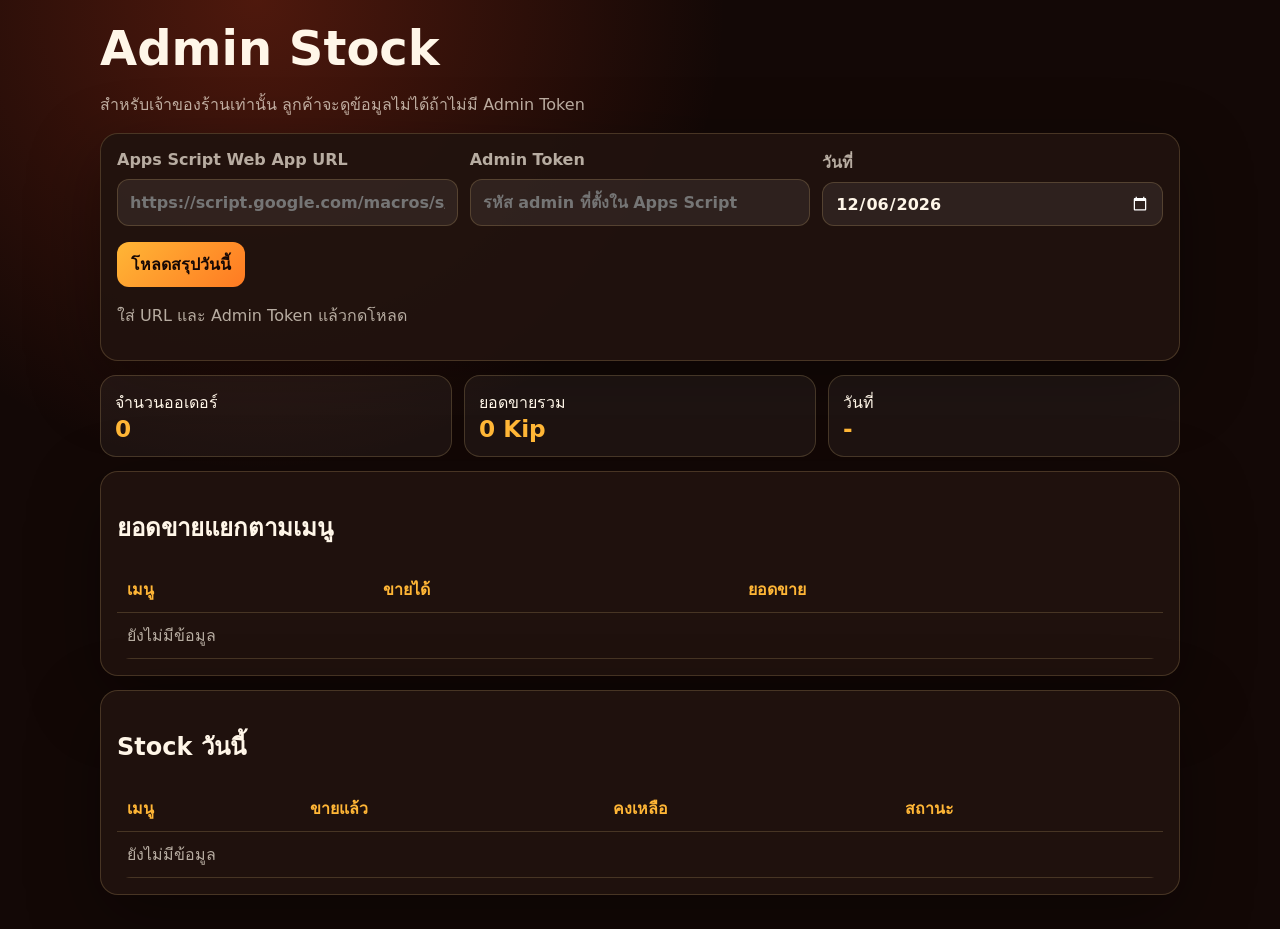
==== admin.html @ 64526e3b "Add files via upload" ====
<!doctype html>
<html lang="th">
<head>
  <meta charset="utf-8" />
  <meta name="viewport" content="width=device-width, initial-scale=1" />
  <title>Admin Stock | ໄຟໄໝ້ຄົວ</title>
  <style>
    :root {
      color-scheme: dark;
      --bg: #130806;
      --panel: #21130f;
      --line: rgba(255, 214, 138, .18);
      --text: #fff6e8;
      --muted: rgba(255, 246, 232, .68);
      --accent: #ffb636;
      --good: #77e59a;
      --bad: #ff8c76;
    }
    * { box-sizing: border-box; }
    body {
      margin: 0;
      font-family: "Noto Sans Thai", system-ui, sans-serif;
      background: radial-gradient(circle at 20% 0%, rgba(232,67,31,.28), transparent 34%), var(--bg);
      color: var(--text);
      padding: 20px;
    }
    main { width: min(1080px, 100%); margin: 0 auto; }
    h1 { margin: 0 0 6px; font-size: clamp(1.8rem, 5vw, 3rem); }
    p { color: var(--muted); }
    .panel {
      border: 1px solid var(--line);
      border-radius: 18px;
      background: rgba(33, 19, 15, .92);
      padding: 16px;
      margin: 14px 0;
      box-shadow: 0 22px 70px rgba(0,0,0,.36);
    }
    .grid { display: grid; grid-template-columns: repeat(3, 1fr); gap: 12px; }
    label { display: grid; gap: 7px; color: var(--muted); font-weight: 800; }
    input {
      min-height: 44px;
      border: 1px solid var(--line);
      border-radius: 12px;
      background: rgba(255,255,255,.07);
      color: var(--text);
      padding: 10px 12px;
      font: inherit;
    }
    button {
      min-height: 44px;
      border: 0;
      border-radius: 12px;
      background: linear-gradient(135deg, var(--accent), #ff7a22);
      color: #170805;
      font: inherit;
      font-weight: 1000;
      cursor: pointer;
      padding: 10px 14px;
    }
    .stats { display: grid; grid-template-columns: repeat(3, 1fr); gap: 12px; }
    .stat { border: 1px solid var(--line); border-radius: 16px; padding: 14px; background: rgba(255,255,255,.05); }
    .stat strong { display: block; color: var(--accent); font-size: 1.45rem; }
    table { width: 100%; border-collapse: collapse; overflow: hidden; border-radius: 14px; }
    th, td { border-bottom: 1px solid var(--line); padding: 10px; text-align: left; }
    th { color: var(--accent); }
    .ok { color: var(--good); font-weight: 900; }
    .bad { color: var(--bad); font-weight: 900; }
    .muted { color: var(--muted); }
    @media (max-width: 760px) {
      body { padding: 12px; }
      .grid, .stats { grid-template-columns: 1fr; }
      table { font-size: .88rem; }
    }
  </style>
</head>
<body>
  <main>
    <h1>Admin Stock</h1>
    <p>สำหรับเจ้าของร้านเท่านั้น ลูกค้าจะดูข้อมูลไม่ได้ถ้าไม่มี Admin Token</p>

    <section class="panel">
      <div class="grid">
        <label>Apps Script Web App URL
          <input id="apiUrl" placeholder="https://script.google.com/macros/s/..." />
        </label>
        <label>Admin Token
          <input id="adminToken" type="password" placeholder="รหัส admin ที่ตั้งใน Apps Script" />
        </label>
        <label>วันที่
          <input id="dateInput" type="date" />
        </label>
      </div>
      <p><button id="loadBtn" type="button">โหลดสรุปวันนี้</button></p>
      <p id="status" class="muted">ใส่ URL และ Admin Token แล้วกดโหลด</p>
    </section>

    <section class="stats">
      <div class="stat"><span>จำนวนออเดอร์</span><strong id="orderCount">0</strong></div>
      <div class="stat"><span>ยอดขายรวม</span><strong id="totalKip">0 Kip</strong></div>
      <div class="stat"><span>วันที่</span><strong id="summaryDate">-</strong></div>
    </section>

    <section class="panel">
      <h2>ยอดขายแยกตามเมนู</h2>
      <table>
        <thead><tr><th>เมนู</th><th>ขายได้</th><th>ยอดขาย</th></tr></thead>
        <tbody id="salesRows"><tr><td colspan="3" class="muted">ยังไม่มีข้อมูล</td></tr></tbody>
      </table>
    </section>

    <section class="panel">
      <h2>Stock วันนี้</h2>
      <table>
        <thead><tr><th>เมนู</th><th>ขายแล้ว</th><th>คงเหลือ</th><th>สถานะ</th></tr></thead>
        <tbody id="stockRows"><tr><td colspan="4" class="muted">ยังไม่มีข้อมูล</td></tr></tbody>
      </table>
    </section>
  </main>

  <script>
    const $ = (selector) => document.querySelector(selector);
    const money = (value) => `${new Intl.NumberFormat("lo-LA").format(Number(value || 0))} Kip`;
    const today = new Date().toISOString().slice(0, 10);

    $("#apiUrl").value = localStorage.getItem("fmkAdminApiUrl") || "";
    $("#adminToken").value = localStorage.getItem("fmkAdminToken") || "";
    $("#dateInput").value = today;

    function rowsOrEmpty(rows, colspan) {
      return rows.length ? rows.join("") : `<tr><td colspan="${colspan}" class="muted">ยังไม่มีข้อมูล</td></tr>`;
    }

    async function loadSummary() {
      const apiUrl = $("#apiUrl").value.trim();
      const adminToken = $("#adminToken").value.trim();
      const date = $("#dateInput").value || today;
      if (!apiUrl || !adminToken) {
        $("#status").textContent = "กรุณาใส่ URL และ Admin Token";
        return;
      }

      localStorage.setItem("fmkAdminApiUrl", apiUrl);
      localStorage.setItem("fmkAdminToken", adminToken);
      $("#status").textContent = "กำลังโหลดข้อมูล...";

      try {
        const url = new URL(apiUrl);
        url.searchParams.set("action", "summary");
        url.searchParams.set("adminToken", adminToken);
        url.searchParams.set("date", date);
        url.searchParams.set("t", Date.now());
        const result = await fetch(url.toString(), { cache: "no-store" }).then(response => response.json());
        if (!result.ok) throw new Error(result.message || "โหลดข้อมูลไม่สำเร็จ");

        $("#orderCount").textContent = result.orderCount || 0;
        $("#totalKip").textContent = money(result.totalKip);
        $("#summaryDate").textContent = result.date || date;
        $("#salesRows").innerHTML = rowsOrEmpty((result.items || []).map(item => `
          <tr>
            <td>${item.name}</td>
            <td>${item.qty}</td>
            <td>${money(item.revenueKip)}</td>
          </tr>
        `), 3);

        $("#stockRows").innerHTML = rowsOrEmpty(Object.values(result.stock || {}).map(item => `
          <tr>
            <td>${item.name}</td>
            <td>${item.soldToday}</td>
            <td>${item.remaining}</td>
            <td class="${item.available ? "ok" : "bad"}">${item.available ? "เปิดขาย" : "ขายหมด/ปิดขาย"}</td>
          </tr>
        `), 4);

        $("#status").textContent = "โหลดข้อมูลสำเร็จ";
      } catch (error) {
        $("#status").textContent = error.message || "โหลดข้อมูลไม่สำเร็จ";
      }
    }

    $("#loadBtn").addEventListener("click", loadSummary);
  </script>
</body>
</html>
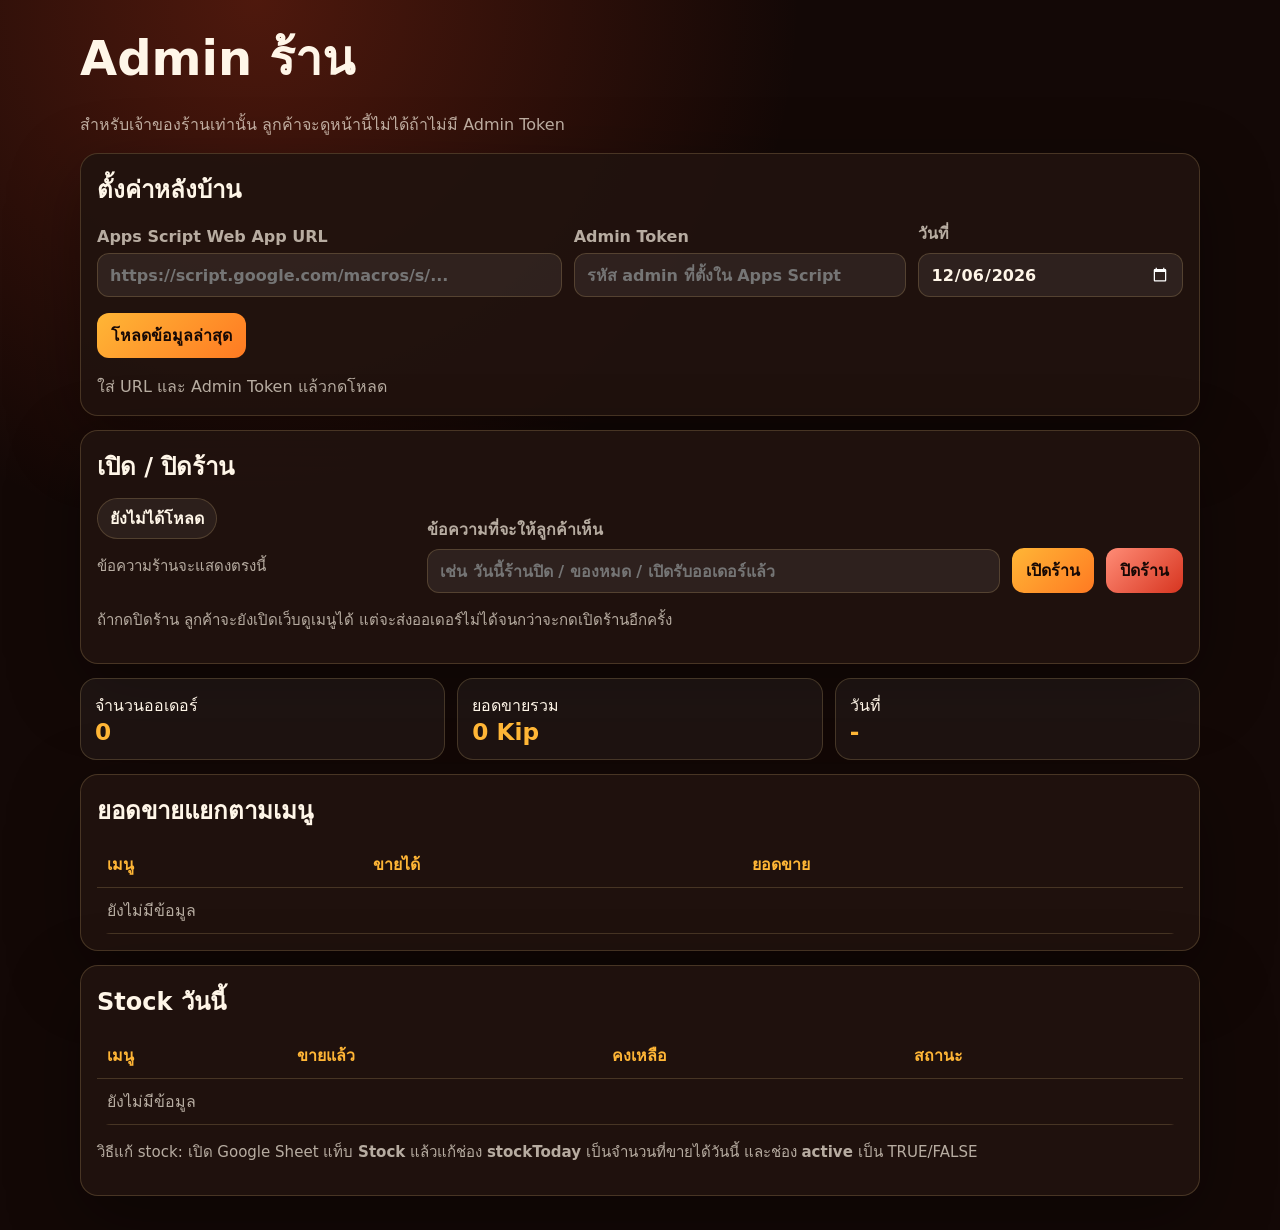
==== commit 5284feca: "Add files via upload" ====
--- a/admin.html
+++ b/admin.html
@@ -3,7 +3,7 @@
 <head>
   <meta charset="utf-8" />
   <meta name="viewport" content="width=device-width, initial-scale=1" />
-  <title>Admin Stock | ໄຟໄໝ້ຄົວ</title>
+  <title>Admin Stock | ไฟไหม้คัว</title>
   <style>
     :root {
       color-scheme: dark;
@@ -15,17 +15,19 @@
       --accent: #ffb636;
       --good: #77e59a;
       --bad: #ff8c76;
+      --blue: #8cc7ff;
     }
     * { box-sizing: border-box; }
     body {
       margin: 0;
-      font-family: "Noto Sans Thai", system-ui, sans-serif;
+      font-family: "Noto Sans Thai", "Noto Sans Lao", system-ui, sans-serif;
       background: radial-gradient(circle at 20% 0%, rgba(232,67,31,.28), transparent 34%), var(--bg);
       color: var(--text);
       padding: 20px;
     }
-    main { width: min(1080px, 100%); margin: 0 auto; }
+    main { width: min(1120px, 100%); margin: 0 auto; }
     h1 { margin: 0 0 6px; font-size: clamp(1.8rem, 5vw, 3rem); }
+    h2 { margin: 0 0 12px; }
     p { color: var(--muted); }
     .panel {
       border: 1px solid var(--line);
@@ -35,7 +37,8 @@
       margin: 14px 0;
       box-shadow: 0 22px 70px rgba(0,0,0,.36);
     }
-    .grid { display: grid; grid-template-columns: repeat(3, 1fr); gap: 12px; }
+    .grid { display: grid; grid-template-columns: 1.4fr 1fr .8fr; gap: 12px; align-items: end; }
+    .store-grid { display: grid; grid-template-columns: 1fr 1.8fr auto auto; gap: 12px; align-items: end; }
     label { display: grid; gap: 7px; color: var(--muted); font-weight: 800; }
     input {
       min-height: 44px;
@@ -45,6 +48,7 @@
       color: var(--text);
       padding: 10px 12px;
       font: inherit;
+      width: 100%;
     }
     button {
       min-height: 44px;
@@ -56,29 +60,58 @@
       font-weight: 1000;
       cursor: pointer;
       padding: 10px 14px;
-    }
+      white-space: nowrap;
+    }
+    button.secondary { background: rgba(255,255,255,.12); color: var(--text); border: 1px solid var(--line); }
+    button.danger { background: linear-gradient(135deg, #ff8c76, #d73520); color: #170805; }
+    .status-line { margin: 10px 0 0; }
+    .pill {
+      display: inline-flex;
+      align-items: center;
+      min-height: 36px;
+      border-radius: 999px;
+      padding: 7px 12px;
+      font-weight: 1000;
+      border: 1px solid var(--line);
+      background: rgba(255,255,255,.06);
+    }
+    .pill.open { color: var(--good); }
+    .pill.closed { color: var(--bad); }
     .stats { display: grid; grid-template-columns: repeat(3, 1fr); gap: 12px; }
     .stat { border: 1px solid var(--line); border-radius: 16px; padding: 14px; background: rgba(255,255,255,.05); }
     .stat strong { display: block; color: var(--accent); font-size: 1.45rem; }
     table { width: 100%; border-collapse: collapse; overflow: hidden; border-radius: 14px; }
-    th, td { border-bottom: 1px solid var(--line); padding: 10px; text-align: left; }
+    th, td { border-bottom: 1px solid var(--line); padding: 10px; text-align: left; vertical-align: top; }
     th { color: var(--accent); }
     .ok { color: var(--good); font-weight: 900; }
     .bad { color: var(--bad); font-weight: 900; }
     .muted { color: var(--muted); }
-    @media (max-width: 760px) {
+    .hint { font-size: .94rem; }
+    .sheet-link {
+      display: none;
+      width: fit-content;
+      margin-top: 10px;
+      color: var(--blue);
+      font-weight: 1000;
+      text-decoration: none;
+      border-bottom: 1px solid currentColor;
+    }
+    .sheet-link.is-visible { display: inline-flex; }
+    @media (max-width: 850px) {
       body { padding: 12px; }
-      .grid, .stats { grid-template-columns: 1fr; }
+      .grid, .store-grid, .stats { grid-template-columns: 1fr; }
       table { font-size: .88rem; }
+      button { width: 100%; }
     }
   </style>
 </head>
 <body>
   <main>
-    <h1>Admin Stock</h1>
-    <p>สำหรับเจ้าของร้านเท่านั้น ลูกค้าจะดูข้อมูลไม่ได้ถ้าไม่มี Admin Token</p>
+    <h1>Admin ร้าน</h1>
+    <p>สำหรับเจ้าของร้านเท่านั้น ลูกค้าจะดูหน้านี้ไม่ได้ถ้าไม่มี Admin Token</p>
 
     <section class="panel">
+      <h2>ตั้งค่าหลังบ้าน</h2>
       <div class="grid">
         <label>Apps Script Web App URL
           <input id="apiUrl" placeholder="https://script.google.com/macros/s/..." />
@@ -90,8 +123,25 @@
           <input id="dateInput" type="date" />
         </label>
       </div>
-      <p><button id="loadBtn" type="button">โหลดสรุปวันนี้</button></p>
-      <p id="status" class="muted">ใส่ URL และ Admin Token แล้วกดโหลด</p>
+      <p><button id="loadBtn" type="button">โหลดข้อมูลล่าสุด</button></p>
+      <a id="sheetLink" class="sheet-link" href="#" target="_blank" rel="noopener">เปิด Google Sheet หลังบ้านที่เชื่อมกับเว็บนี้</a>
+      <p id="status" class="status-line muted">ใส่ URL และ Admin Token แล้วกดโหลด</p>
+    </section>
+
+    <section class="panel">
+      <h2>เปิด / ปิดร้าน</h2>
+      <div class="store-grid">
+        <div>
+          <span id="storeStatus" class="pill">ยังไม่ได้โหลด</span>
+          <p id="storeMessageText" class="hint muted">ข้อความร้านจะแสดงตรงนี้</p>
+        </div>
+        <label>ข้อความที่จะให้ลูกค้าเห็น
+          <input id="storeMessageInput" placeholder="เช่น วันนี้ร้านปิด / ของหมด / เปิดรับออเดอร์แล้ว" />
+        </label>
+        <button id="openStoreBtn" type="button">เปิดร้าน</button>
+        <button id="closeStoreBtn" class="danger" type="button">ปิดร้าน</button>
+      </div>
+      <p class="hint">ถ้ากดปิดร้าน ลูกค้าจะยังเปิดเว็บดูเมนูได้ แต่จะส่งออเดอร์ไม่ได้จนกว่าจะกดเปิดร้านอีกครั้ง</p>
     </section>
 
     <section class="stats">
@@ -114,6 +164,7 @@
         <thead><tr><th>เมนู</th><th>ขายแล้ว</th><th>คงเหลือ</th><th>สถานะ</th></tr></thead>
         <tbody id="stockRows"><tr><td colspan="4" class="muted">ยังไม่มีข้อมูล</td></tr></tbody>
       </table>
+      <p class="hint">วิธีแก้ stock: เปิด Google Sheet แท็บ <strong>Stock</strong> แล้วแก้ช่อง <strong>stockToday</strong> เป็นจำนวนที่ขายได้วันนี้ และช่อง <strong>active</strong> เป็น TRUE/FALSE</p>
     </section>
   </main>
 
@@ -126,48 +177,82 @@
     $("#adminToken").value = localStorage.getItem("fmkAdminToken") || "";
     $("#dateInput").value = today;
 
+    function escapeHtml(value) {
+      return String(value ?? "")
+        .replace(/&/g, "&amp;")
+        .replace(/</g, "&lt;")
+        .replace(/>/g, "&gt;")
+        .replace(/"/g, "&quot;")
+        .replace(/'/g, "&#039;");
+    }
+
     function rowsOrEmpty(rows, colspan) {
       return rows.length ? rows.join("") : `<tr><td colspan="${colspan}" class="muted">ยังไม่มีข้อมูล</td></tr>`;
     }
 
-    async function loadSummary() {
+    function getAdminConfig() {
       const apiUrl = $("#apiUrl").value.trim();
       const adminToken = $("#adminToken").value.trim();
-      const date = $("#dateInput").value || today;
       if (!apiUrl || !adminToken) {
-        $("#status").textContent = "กรุณาใส่ URL และ Admin Token";
-        return;
-      }
-
+        throw new Error("กรุณาใส่ URL และ Admin Token");
+      }
       localStorage.setItem("fmkAdminApiUrl", apiUrl);
       localStorage.setItem("fmkAdminToken", adminToken);
+      return { apiUrl, adminToken };
+    }
+
+    function renderStore(store) {
+      const isOpen = store?.isOpen !== false;
+      const status = $("#storeStatus");
+      const message = store?.message || (isOpen ? "ร้านเปิดรับออเดอร์แล้ว" : "ร้านปิดรับออเดอร์ชั่วคราว");
+      status.className = `pill ${isOpen ? "open" : "closed"}`;
+      status.textContent = isOpen ? "เปิดร้านอยู่" : "ปิดร้านอยู่";
+      $("#storeMessageText").textContent = message;
+      $("#storeMessageInput").value = message;
+    }
+
+    async function loadSummary() {
+      let config;
+      try {
+        config = getAdminConfig();
+      } catch (error) {
+        $("#status").textContent = error.message;
+        return;
+      }
+
+      const date = $("#dateInput").value || today;
       $("#status").textContent = "กำลังโหลดข้อมูล...";
 
       try {
-        const url = new URL(apiUrl);
+        const url = new URL(config.apiUrl);
         url.searchParams.set("action", "summary");
-        url.searchParams.set("adminToken", adminToken);
+        url.searchParams.set("adminToken", config.adminToken);
         url.searchParams.set("date", date);
         url.searchParams.set("t", Date.now());
         const result = await fetch(url.toString(), { cache: "no-store" }).then(response => response.json());
         if (!result.ok) throw new Error(result.message || "โหลดข้อมูลไม่สำเร็จ");
 
+        renderStore(result.store);
+        if (result.spreadsheetUrl) {
+          $("#sheetLink").href = result.spreadsheetUrl;
+          $("#sheetLink").classList.add("is-visible");
+        }
         $("#orderCount").textContent = result.orderCount || 0;
         $("#totalKip").textContent = money(result.totalKip);
         $("#summaryDate").textContent = result.date || date;
         $("#salesRows").innerHTML = rowsOrEmpty((result.items || []).map(item => `
           <tr>
-            <td>${item.name}</td>
-            <td>${item.qty}</td>
+            <td>${escapeHtml(item.name)}</td>
+            <td>${escapeHtml(item.qty)}</td>
             <td>${money(item.revenueKip)}</td>
           </tr>
         `), 3);
 
         $("#stockRows").innerHTML = rowsOrEmpty(Object.values(result.stock || {}).map(item => `
           <tr>
-            <td>${item.name}</td>
-            <td>${item.soldToday}</td>
-            <td>${item.remaining}</td>
+            <td>${escapeHtml(item.name)}</td>
+            <td>${escapeHtml(item.soldToday)}</td>
+            <td>${escapeHtml(item.remaining)}</td>
             <td class="${item.available ? "ok" : "bad"}">${item.available ? "เปิดขาย" : "ขายหมด/ปิดขาย"}</td>
           </tr>
         `), 4);
@@ -178,7 +263,41 @@
       }
     }
 
+    async function updateStore(isOpen) {
+      let config;
+      try {
+        config = getAdminConfig();
+      } catch (error) {
+        $("#status").textContent = error.message;
+        return;
+      }
+
+      const message = $("#storeMessageInput").value.trim() || (isOpen ? "ร้านเปิดรับออเดอร์แล้ว" : "ร้านปิดรับออเดอร์ชั่วคราว");
+      $("#status").textContent = isOpen ? "กำลังเปิดร้าน..." : "กำลังปิดร้าน...";
+
+      try {
+        const result = await fetch(config.apiUrl, {
+          method: "POST",
+          headers: { "Content-Type": "text/plain;charset=utf-8" },
+          body: JSON.stringify({
+            action: "updateStore",
+            adminToken: config.adminToken,
+            isOpen,
+            message
+          })
+        }).then(response => response.json());
+
+        if (!result.ok) throw new Error(result.message || "อัปเดตสถานะร้านไม่สำเร็จ");
+        renderStore(result.store);
+        $("#status").textContent = result.message || "อัปเดตสถานะร้านแล้ว";
+      } catch (error) {
+        $("#status").textContent = error.message || "อัปเดตสถานะร้านไม่สำเร็จ";
+      }
+    }
+
     $("#loadBtn").addEventListener("click", loadSummary);
+    $("#openStoreBtn").addEventListener("click", () => updateStore(true));
+    $("#closeStoreBtn").addEventListener("click", () => updateStore(false));
   </script>
 </body>
 </html>
